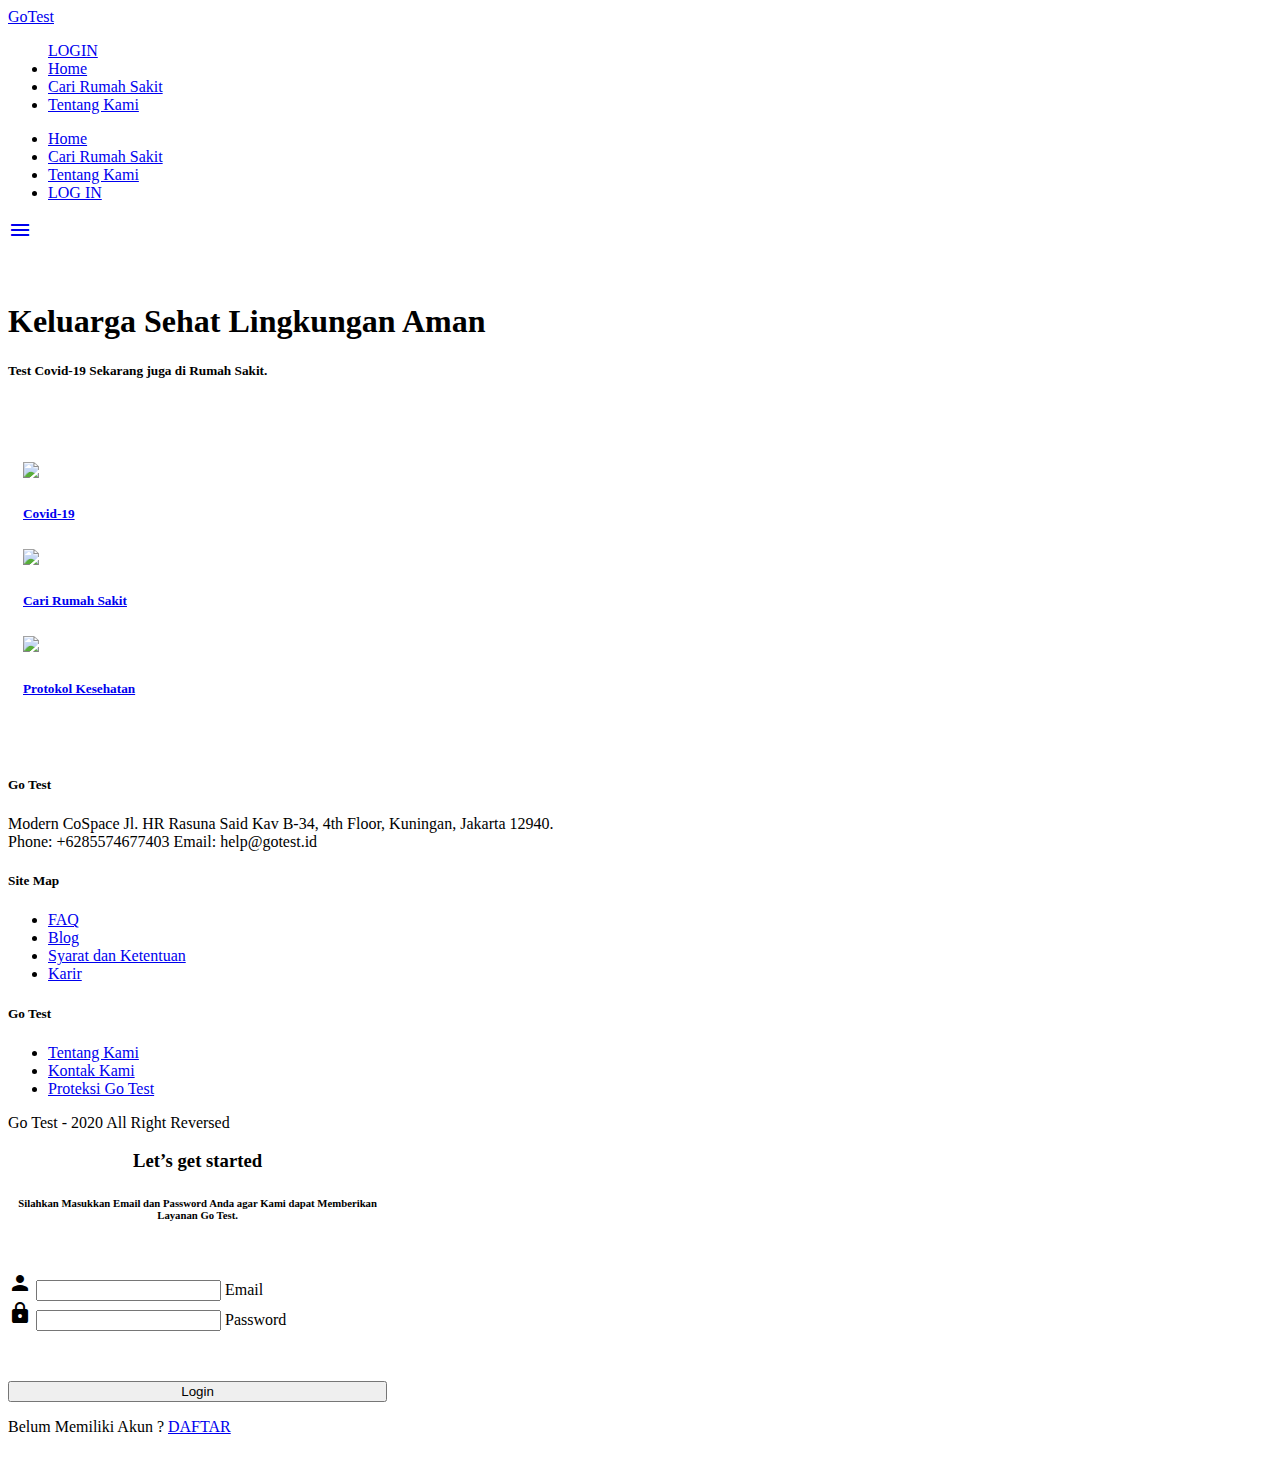
==== index.html @ 2428bffd "update login and reg" ====
<!DOCTYPE html>
<html lang="en">

<head>
  <meta http-equiv="Content-Type" content="text/html; charset=UTF-8" />
  <meta name="viewport" content="width=device-width, initial-scale=1, maximum-scale=1.0" />
  <title>GoTest - Akurat, Aman dan Bahagia</title>

  <!-- CSS  -->
  <link href="https://fonts.googleapis.com/icon?family=Material+Icons" rel="stylesheet" />
  <link href="css/materialize.css" type="text/css" rel="stylesheet" media="screen,projection" />
  <link href="./css/style.css" type="text/css" rel="stylesheet" media="screen,projection" />
</head>

<body>
  <nav class="light-blue lighten-1" role="navigation">
    <div class="nav-wrapper container">
      <a id="logo-container" href="#" class="brand-logo">GoTest</a>
      <ul class="right hide-on-med-and-down">
        <a class="waves-effect waves-light pink darken-1 btn-small button-border modal-trigger" href="#modal1">LOGIN</a>

        <!-- <a class="waves-effect waves-light pink darken-1 btn-small button-border"  href="./pages/auth/login.html">Login</a> -->
        <li><a href="./index.html">Home</a></li>
        <li><a href="./pages/hospital/detail-hospital.html">Cari Rumah Sakit</a></li>
        <li><a href="./pages/homepage/about.html">Tentang Kami</a></li>

      </ul>

      <ul id="nav-mobile" class="sidenav">
        <li><a href="#">Home</a></li>
        <li><a href="#">Cari Rumah Sakit</a></li>
        <li><a href="#">Tentang Kami</a></li>
        <li><a class="waves-effect waves-light pink darken-1 btn-small button-border modal-trigger" href="#modal1">LOG IN</a></li>
        <!-- <li><a class="waves-effect waves-light pink darken-1 btn-small button-border" href="./pages/auth/login.html">Login</a></li> -->
      </ul>
      <a href="#" data-target="nav-mobile" class="sidenav-trigger"><i class="material-icons">menu</i></a>
    </div>
  </nav>
  <div class="section no-pad-bot" id="index-banner">
    <div class="container">
      <br /><br />
      <h1 class="header center orange-text">
        Keluarga Sehat Lingkungan Aman
      </h1>
      <div class="row center">
        <h5 class="header col s12 light">
          Test Covid-19 Sekarang juga di Rumah Sakit.
        </h5>
      </div>
    </div>
  </div>
<br><br>
  <div class="container">
    <div class="section">
      <!--   Icon Section   -->
      <div class="row">
        <div class="col s12 m4">
          <div class="icon-block">
            <h2 class="center light-blue-text">
              <img class="activator img-act-1 " src="./assets/corona.png">
              <!-- <i class="material-icons">flash_on</i> -->
            </h2>
            <h5 class="center"><a href="http://">Covid-19</a></h5>
          </div>
        </div>

        <div class="col s12 m4">
          <div class="icon-block">
            <h2 class="center light-blue-text">
              <img class="activator img-act-2" src="./assets/undraw_medical_research_qg4d.svg">
            </h2>
            <h5 class="center"><a href="http://">Cari Rumah Sakit</a></h5>
          </div>
        </div>

        <div class="col s12 m4">
          <div class="icon-block">
            <h2 class="center light-blue-text">
              <img class="activator img-act-3" src="./assets/undraw_social_distancing_2g0u.svg">
            </h2>
            <h5 class="center"><a href="http://">Protokol Kesehatan</a></h5>
          </div>
        </div>
      </div>
    </div>
    <br /><br />
  </div>

  <footer class="page-footer teal darken-4">
    <div class="container">
      <div class="row">
        <div class="col l6 s12">
          <h5 class="white-text">Go Test</h5>
          <p class="grey-text text-lighten-4">
           Modern CoSpace Jl. HR Rasuna Said Kav B-34, 4th Floor, Kuningan, Jakarta 12940. <br>
            Phone: 
            +6285574677403
            Email:
            help@gotest.id
          </p>
        </div>
        <div class="col l3 s12">
          <h5 class="white-text">Site Map</h5>
          <ul>
            <li><a class="white-text" href="#!">FAQ</a></li>
            <li><a class="white-text" href="#!">Blog</a></li>
            <li><a class="white-text" href="#!">Syarat dan Ketentuan</a></li>
            <li><a class="white-text" href="#!">Karir</a></li>
          </ul>
        </div>
        <div class="col l3 s12">
          <h5 class="white-text">Go Test</h5>
          <ul>
            <li><a class="white-text" href="#!">Tentang Kami</a></li>
            <li><a class="white-text" href="#!">Kontak Kami</a></li>
            <li><a class="white-text" href="#!">Proteksi Go Test</a></li>
          </ul>
        </div>
      </div>
    </div>
    <div class="footer-copyright">
      <div class="container">
        <div class="white-text"> Go Test - 2020 All Right Reversed</div>
      </div>
    </div>
  </footer>



  <!-- Modal Structure -->
  <div id="modal1" class="modal box-modal">
    <div class="modal-content">
        <!-- isi dari pop up -->
        <div class="center-login">
            <h3 class="blue-text">Let’s get started</h3>
            <h6>Silahkan Masukkan Email dan Password Anda agar Kami dapat Memberikan Layanan Go Test.</h6>    
        </div>
        <form action="#">
            <div class="input-field">
                <i class="material-icons prefix">person</i>
                <input type="email" id="email">
                <label for="email">Email</label>
            </div>
            <div class="input-field">
                <i class="material-icons prefix">lock</i>
                <input type="password" id="pass">
                <label for="pass">Password</label>
            </div>
            <input type="submit" value="Login" class="btn btn-large">
            <p class="center">Belum Memiliki Akun ? <a href="./pages/auth/register.html">DAFTAR</a></p>
        </form>
    </div>
</div>


  <!--  Scripts-->
  <script src="https://code.jquery.com/jquery-2.1.1.min.js"></script>
  <script src="js/materialize.js"></script>
  <script src="js/init.js"></script>



  <script>
    $(document).ready(function () {
        $('.modal').modal({
            // dismissible: true,
            // preventScrolling: false
        });
    })
</script>
</body>

</html>
---- css/style.css ----
/* Custom Stylesheet */
/**
 * Use this file to override Materialize files so you can update
 * the core Materialize files in the future
 *
 * Made By MaterializeCSS.com
 */

.icon-block {
  padding: 0 15px;
}
.icon-block .material-icons {
	font-size: inherit;
}

/* untuk index.html */

.img-act-1 {
  width: 60%;
}
.img-act-2 {
  width: 50%;
}
.img-act-3 {
  width: 40%;
}

/* untuk login page */
.container-login {
  margin-top: 50px;
}

.img-login {
  width: 80%;
  height: 80%;
  margin-top: 30px;
}

/* untuk register.html */
.container-register {
  width: 40%;
}

.reg-title {
  font-size: 30px;
  text-align: center;
  margin-bottom: 70px;
}

.box-modal {
  width: 30%;
  max-height:100%;
  overflow:hidden;
}

.modal{
  max-height:100%;
  overflow:hidden;
 }
 
 input[type="submit"]{
   width: 100%;
   margin-top: 50px;
 }
 .modal-close{
   position: absolute;
   top:10px;
   right:10px;
   padding:0;
   margin:0;
 }

 .center-login {
   text-align: center;
   margin-bottom: 50px;
 }
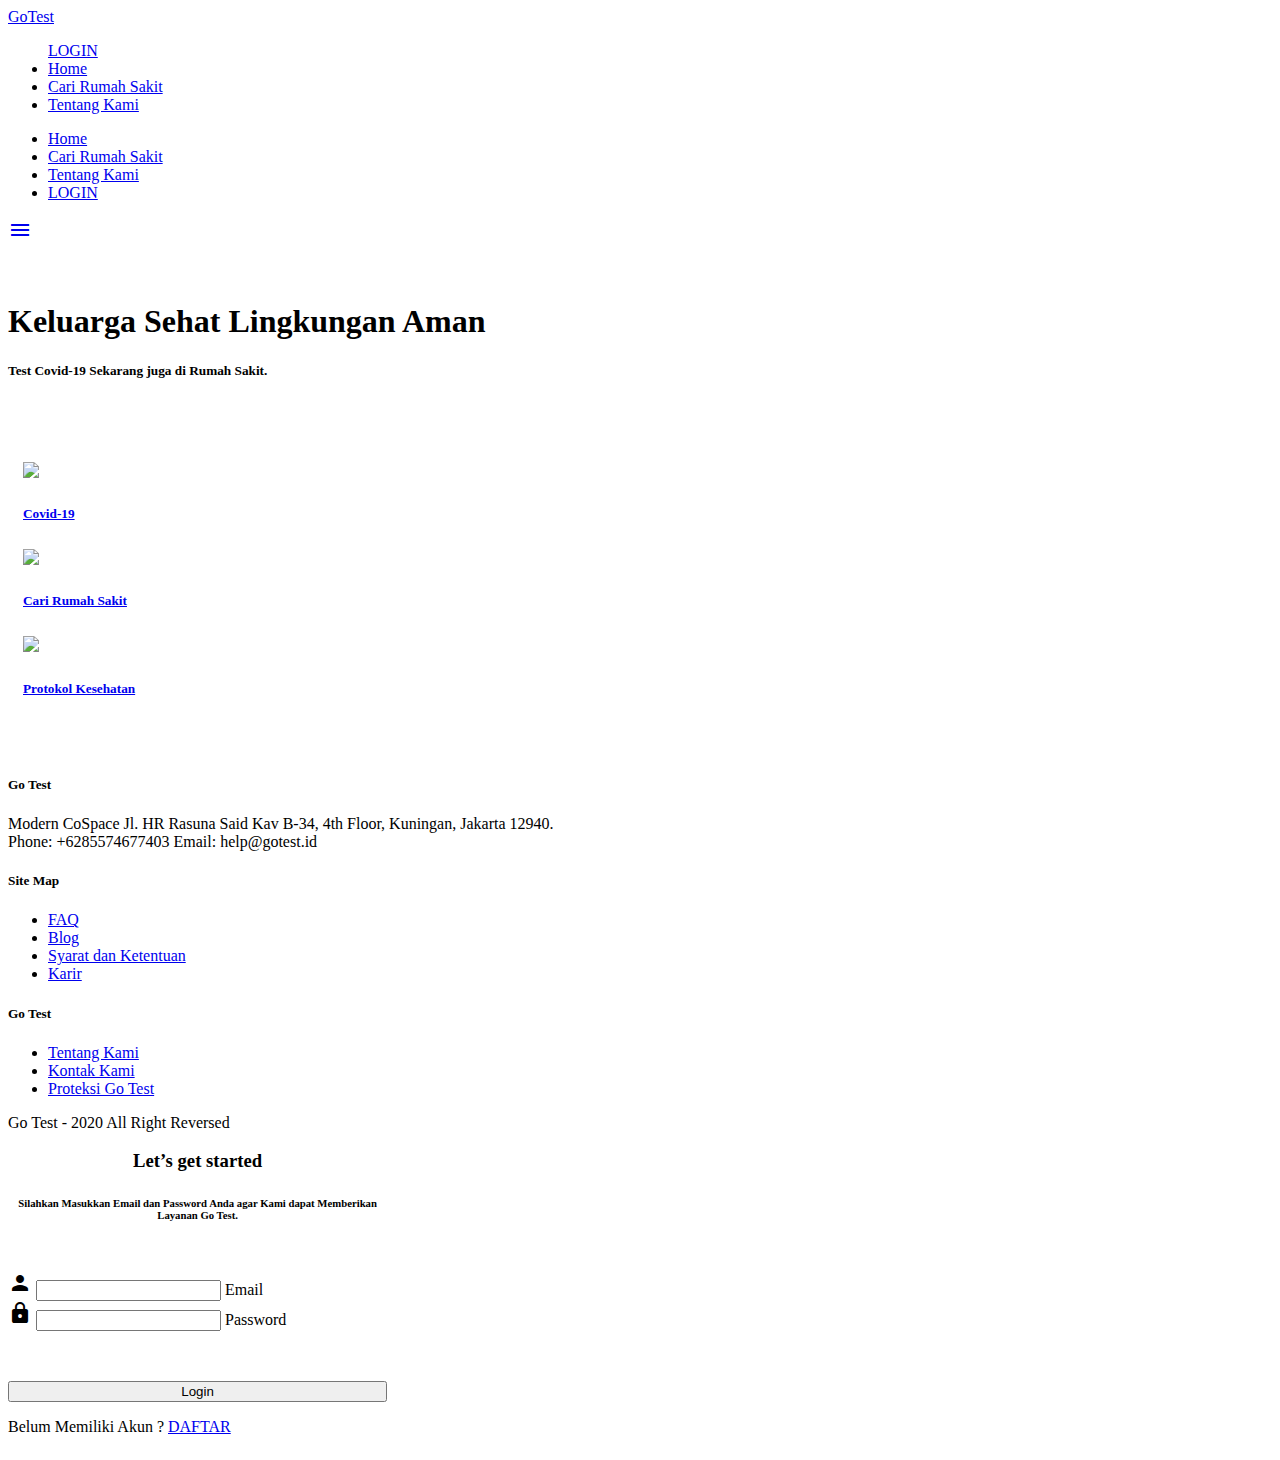
==== commit bfdb667c: "update login" ====
--- a/index.html
+++ b/index.html
@@ -18,19 +18,17 @@
       <a id="logo-container" href="#" class="brand-logo">GoTest</a>
       <ul class="right hide-on-med-and-down">
         <a class="waves-effect waves-light pink darken-1 btn-small button-border modal-trigger" href="#modal1">LOGIN</a>
-
         <!-- <a class="waves-effect waves-light pink darken-1 btn-small button-border"  href="./pages/auth/login.html">Login</a> -->
         <li><a href="./index.html">Home</a></li>
-        <li><a href="./pages/hospital/detail-hospital.html">Cari Rumah Sakit</a></li>
+        <li><a href="./pages/hospital/list-hospital.html">Cari Rumah Sakit</a></li>
         <li><a href="./pages/homepage/about.html">Tentang Kami</a></li>
-
       </ul>
 
       <ul id="nav-mobile" class="sidenav">
-        <li><a href="#">Home</a></li>
+        <li><a class="" href="#">Home</a></li>
         <li><a href="#">Cari Rumah Sakit</a></li>
         <li><a href="#">Tentang Kami</a></li>
-        <li><a class="waves-effect waves-light pink darken-1 btn-small button-border modal-trigger" href="#modal1">LOG IN</a></li>
+        <li><a class="waves-effect waves-light pink darken-1 btn-small button-border" href="./pages/auth/login.html">LOGIN</a></li>
         <!-- <li><a class="waves-effect waves-light pink darken-1 btn-small button-border" href="./pages/auth/login.html">Login</a></li> -->
       </ul>
       <a href="#" data-target="nav-mobile" class="sidenav-trigger"><i class="material-icons">menu</i></a>
--- a/css/style.css
+++ b/css/style.css
@@ -34,6 +34,11 @@
   width: 80%;
   height: 80%;
   margin-top: 30px;
+}
+
+.nav-mob {
+  margin-top: 20px;
+  margin-left: 20px;
 }
 
 /* untuk register.html */
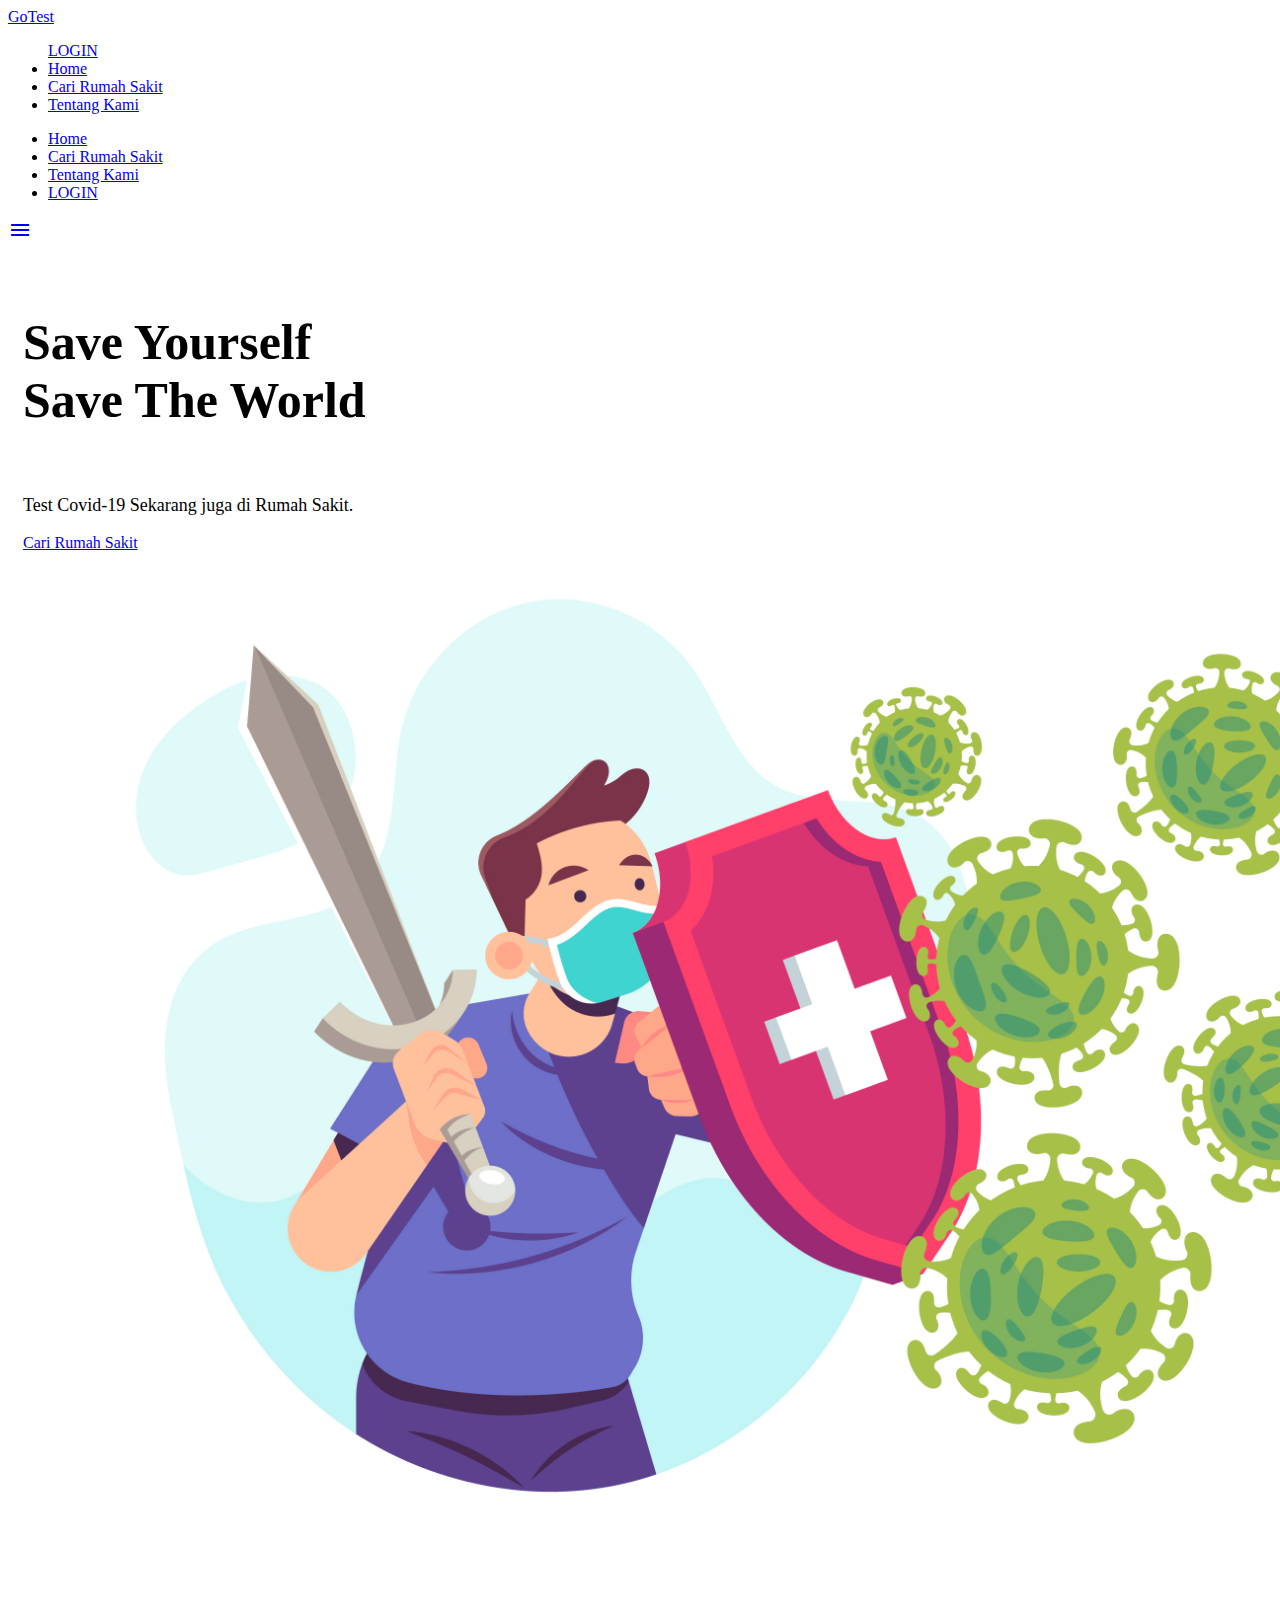
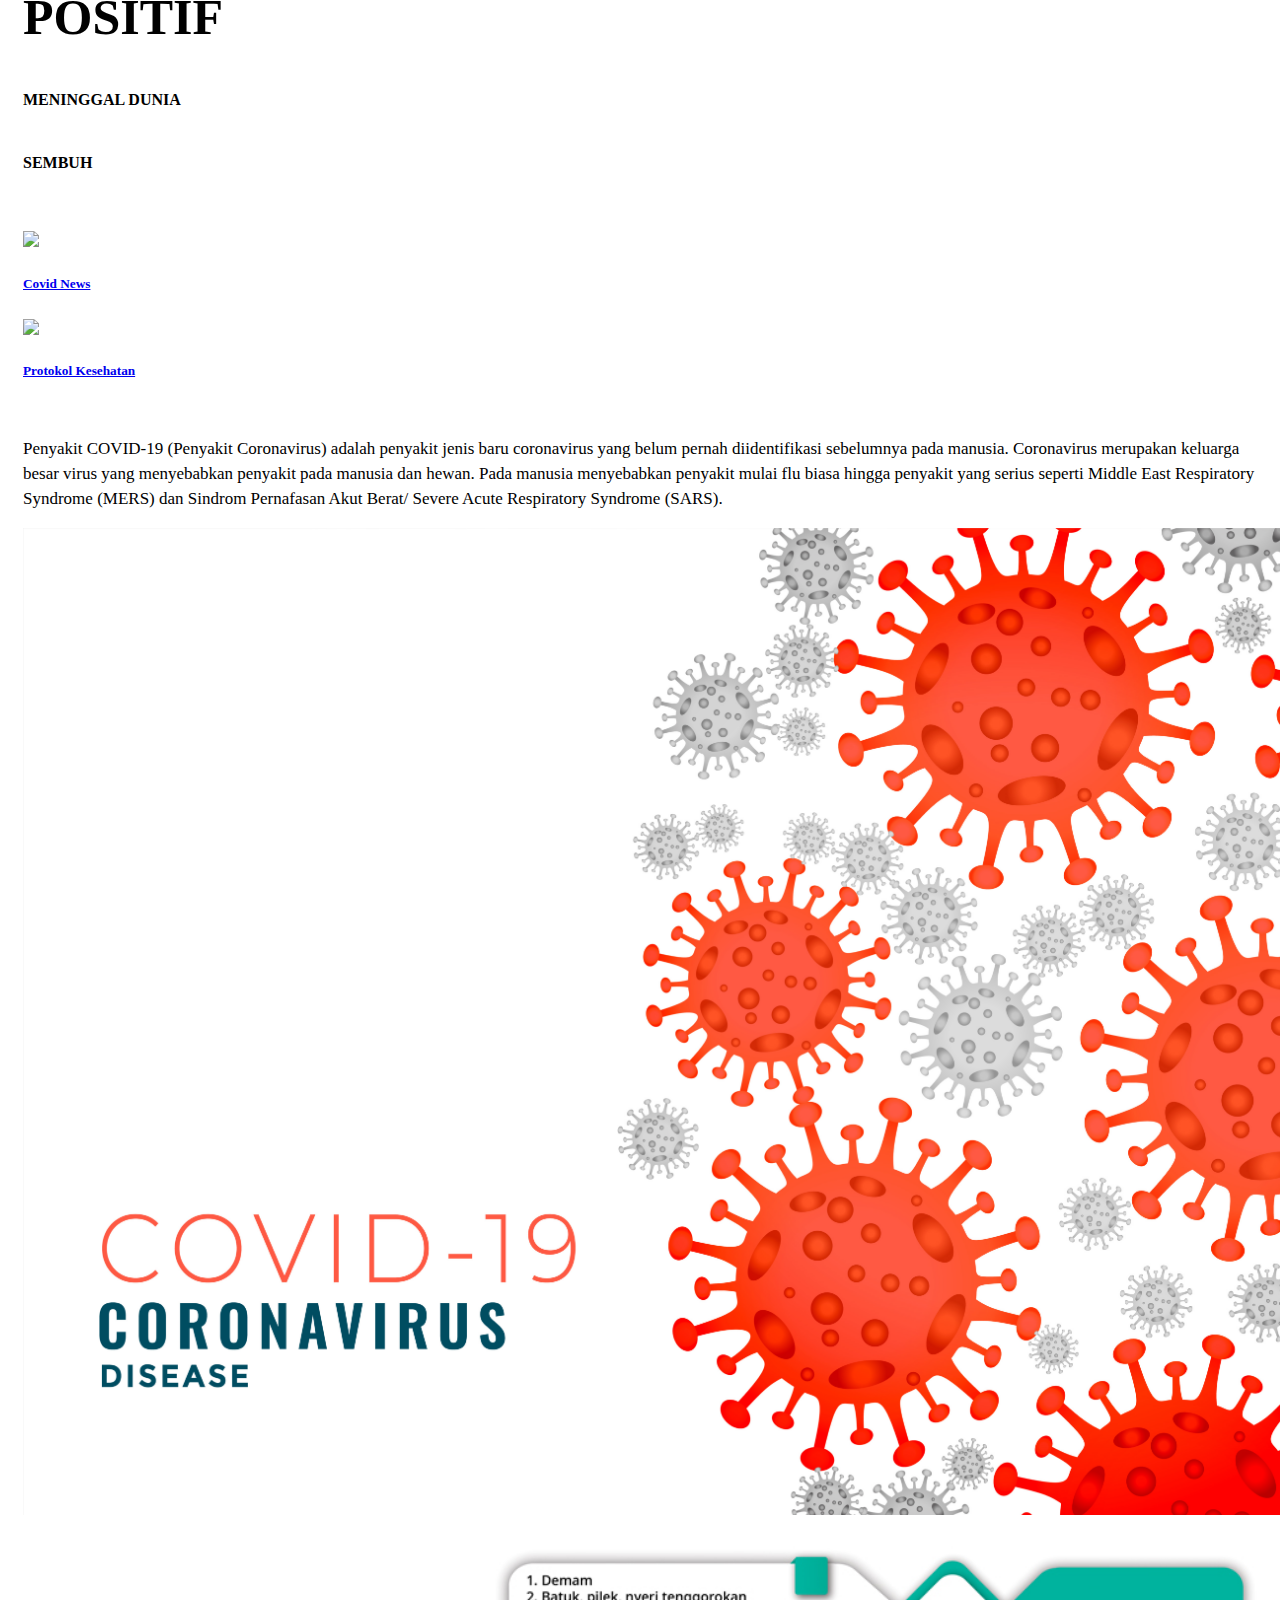
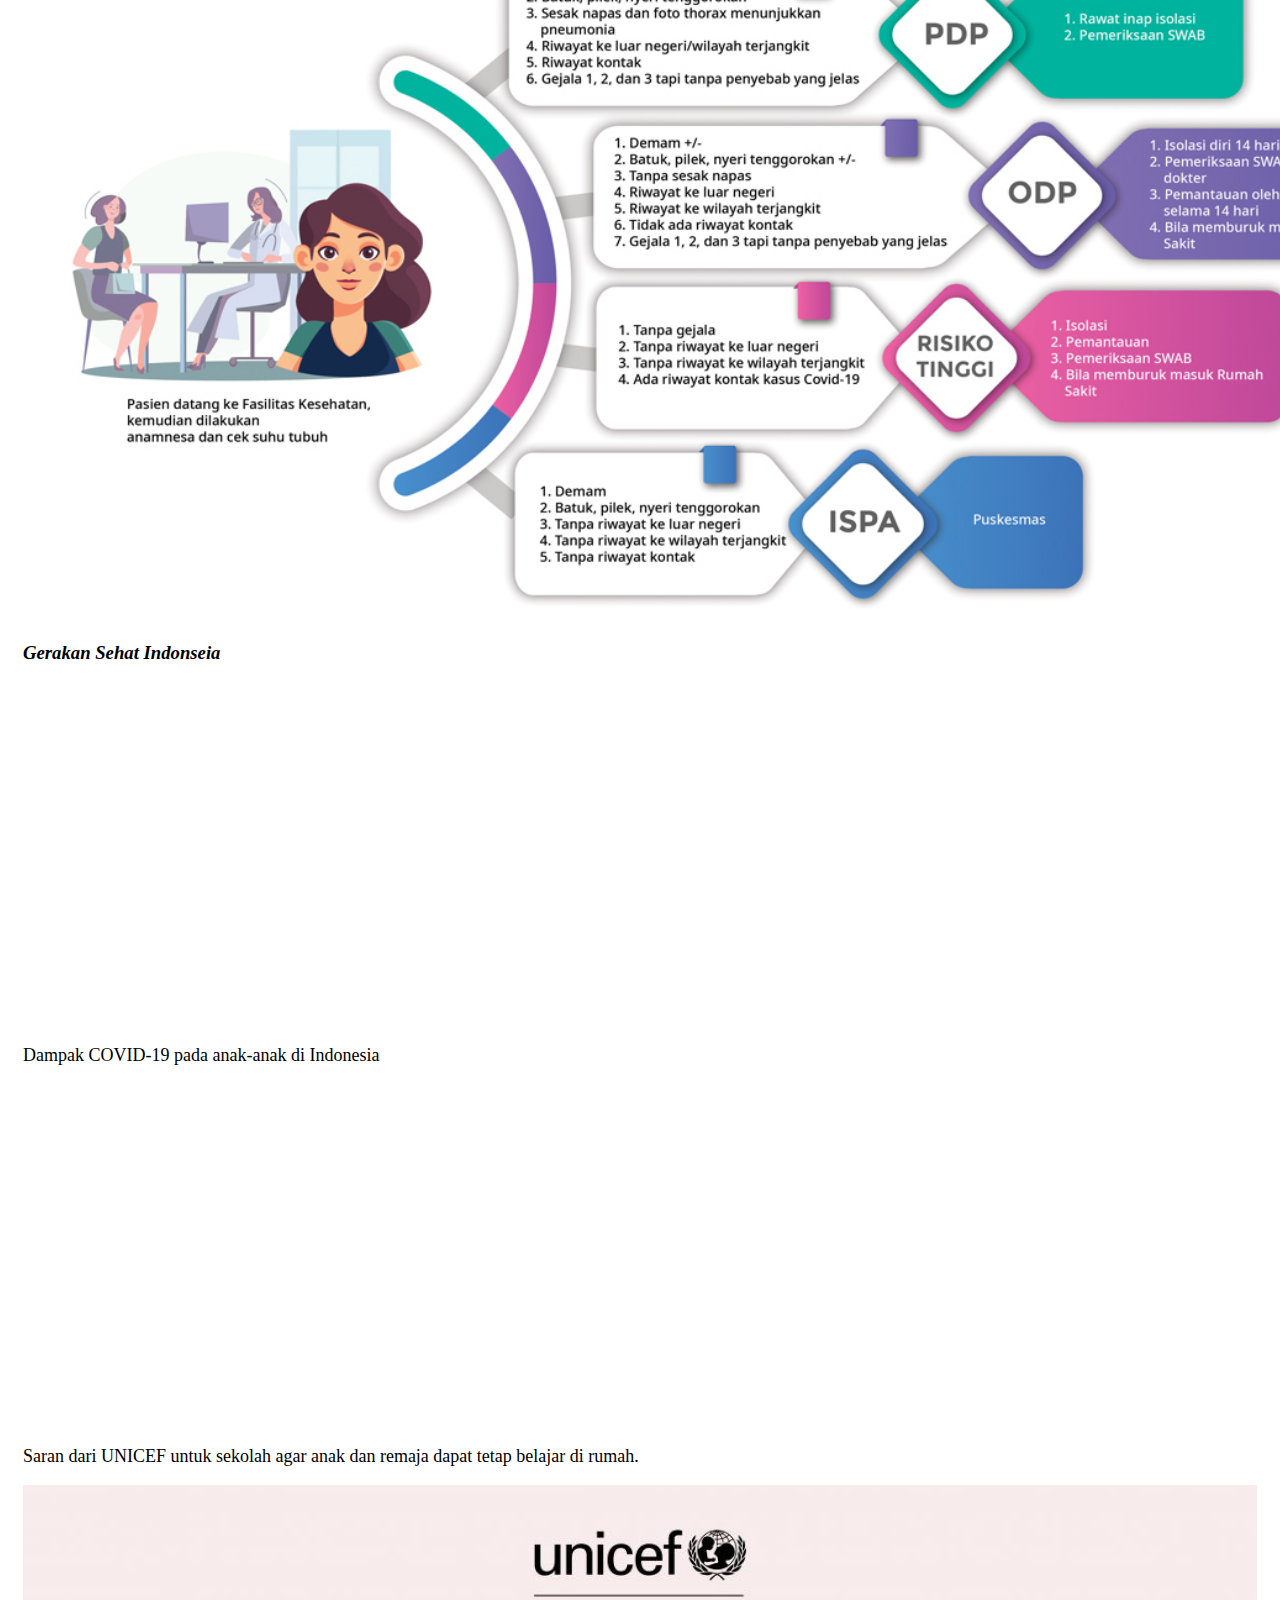
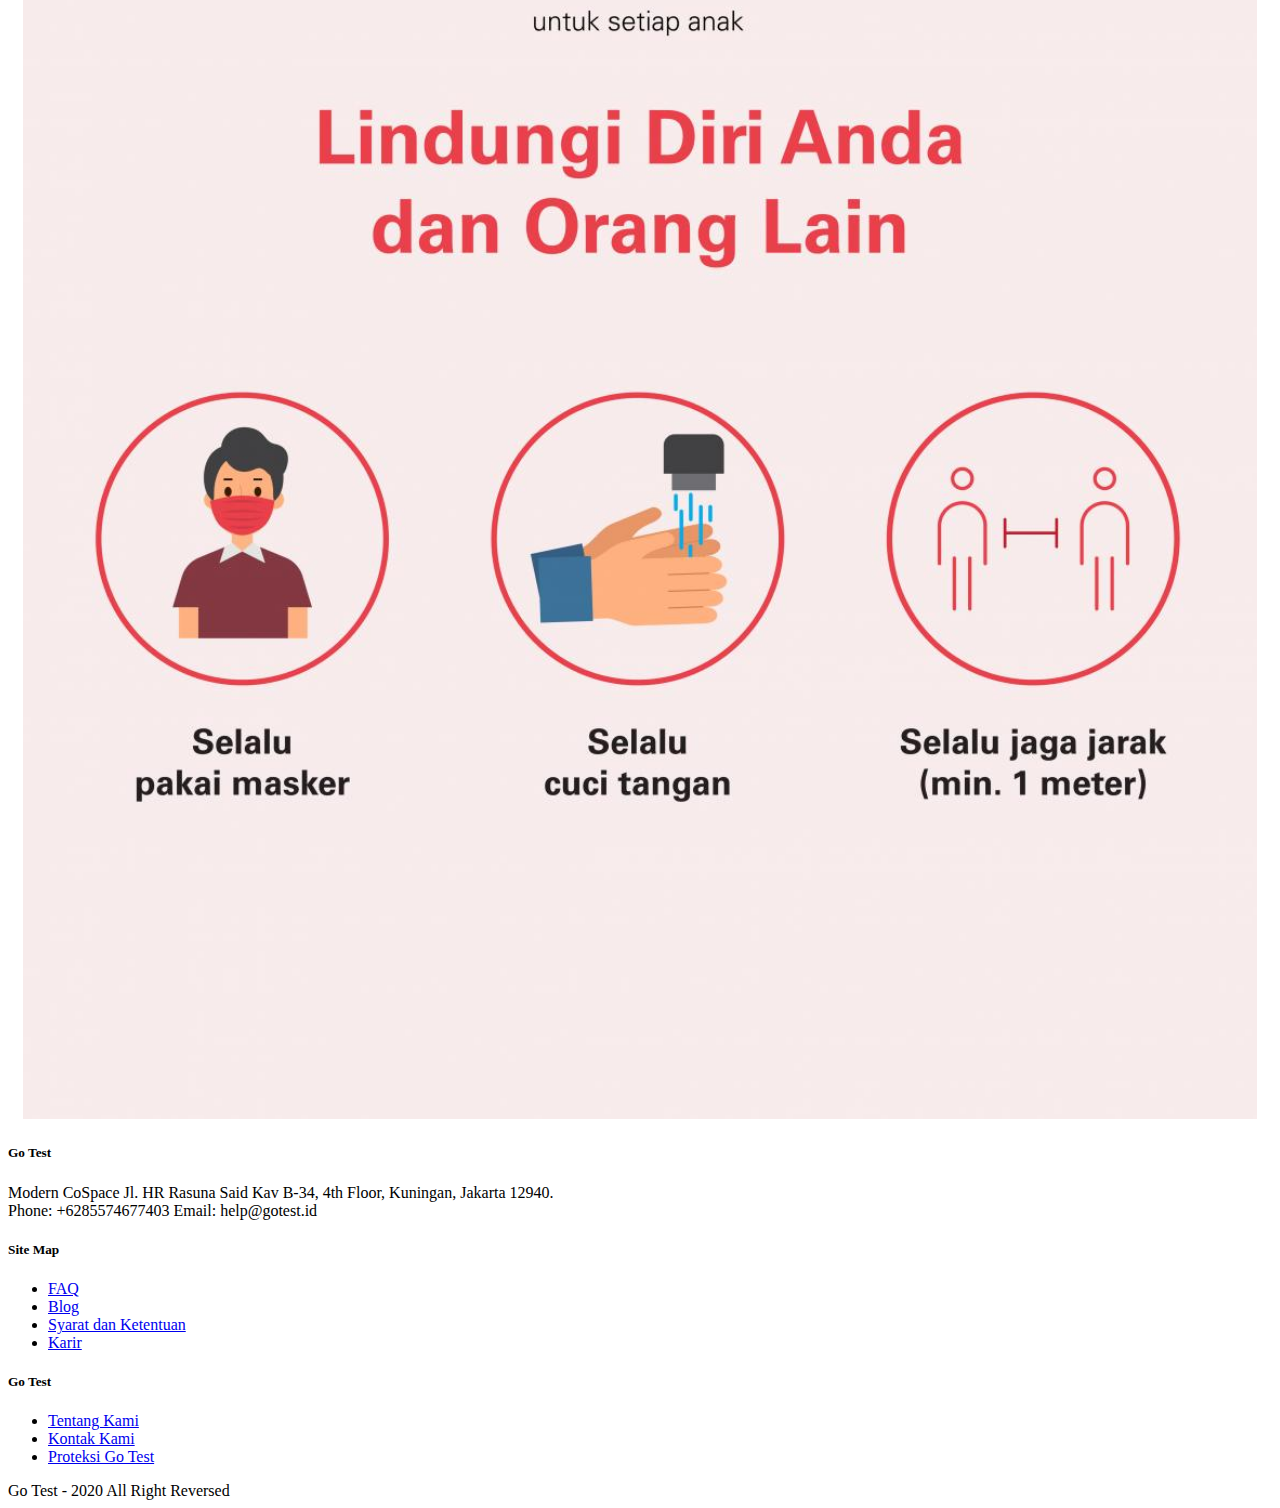
==== commit e2dea034: "update index.html, news, protokol, about" ====
--- a/index.html
+++ b/index.html
@@ -12,77 +12,183 @@
   <link href="./css/style.css" type="text/css" rel="stylesheet" media="screen,projection" />
 </head>
 
-<body>
+<body id="body">
   <nav class="light-blue lighten-1" role="navigation">
     <div class="nav-wrapper container">
       <a id="logo-container" href="#" class="brand-logo">GoTest</a>
       <ul class="right hide-on-med-and-down">
-        <a class="waves-effect waves-light pink darken-1 btn-small button-border modal-trigger" href="#modal1">LOGIN</a>
+        <a id="login-nav" class="waves-effect waves-light pink darken-1 btn-small button-border modal-trigger"
+          href="./pages/auth/login.html">LOGIN</a>
         <!-- <a class="waves-effect waves-light pink darken-1 btn-small button-border"  href="./pages/auth/login.html">Login</a> -->
         <li><a href="./index.html">Home</a></li>
         <li><a href="./pages/hospital/list-hospital.html">Cari Rumah Sakit</a></li>
-        <li><a href="./pages/homepage/about.html">Tentang Kami</a></li>
+        <li id="about"><a href="./pages/homepage/about.html">Tentang Kami</a></li>
       </ul>
 
       <ul id="nav-mobile" class="sidenav">
-        <li><a class="" href="#">Home</a></li>
-        <li><a href="#">Cari Rumah Sakit</a></li>
-        <li><a href="#">Tentang Kami</a></li>
-        <li><a class="waves-effect waves-light pink darken-1 btn-small button-border" href="./pages/auth/login.html">LOGIN</a></li>
+        <li><a href="./index.html">Home</a></li>
+        <li><a href="./pages/hospital/list-hospital.html">Cari Rumah Sakit</a></li>
+        <li id="about-mob"><a href="./pages/homepage/about.html">Tentang Kami</a></li>
+        <li><a id="login-nav-mob" class="waves-effect waves-light pink darken-1 btn-small button-border modal-trigger"
+            href="./pages/auth/login.html">LOGIN</a>
+        </li>
         <!-- <li><a class="waves-effect waves-light pink darken-1 btn-small button-border" href="./pages/auth/login.html">Login</a></li> -->
       </ul>
       <a href="#" data-target="nav-mobile" class="sidenav-trigger"><i class="material-icons">menu</i></a>
     </div>
   </nav>
+  <!--  -->
   <div class="section no-pad-bot" id="index-banner">
     <div class="container">
-      <br /><br />
-      <h1 class="header center orange-text">
-        Keluarga Sehat Lingkungan Aman
-      </h1>
-      <div class="row center">
-        <h5 class="header col s12 light">
-          Test Covid-19 Sekarang juga di Rumah Sakit.
-        </h5>
-      </div>
-    </div>
-  </div>
-<br><br>
+      <div class="row">
+        <div class="col s12 m6">
+          <div class="icon-block">
+            <h4>Save Yourself <br> Save The World</h4>
+            <p>Test Covid-19 Sekarang juga di Rumah Sakit.</p>
+            <a class="waves-effect light-blue btn" href="./pages/hospital/list-hospital.html">Cari Rumah Sakit</a>
+          </div>
+        </div>
+        <div class="col s12 m6">
+          <div class="icon-block">
+            <img class="img-act-4" src="./assets/banner.jpg" alt="" srcset="">
+          </div>
+        </div>
+      </div>
+    </div>
+  </div>
+
+  <!--  -->
+  <!-- TOTAL KASUS  -->
+  <div class="section no-pad-bot" id="index-banner">
+    <div class="container">
+      <div class="row">
+        <div class="col s12 m4">
+          <div class="icon-block">
+            <div class="center">
+              <h5 class="orange-text darken-1" id="confirm"></h5>
+              <p class="orange-text darken-1"> POSITIF</p>
+            </div>
+          </div>
+        </div>
+
+        <div class="col s12 m4">
+          <div class="icon-block">
+            <div class="center">
+              <h5 class="red-text" id="death"></h5>
+              <p class="red-text"> MENINGGAL DUNIA</p>
+            </div>
+          </div>
+        </div>
+        <div class="col s12 m4">
+          <div class="icon-block">
+            <div class="center">
+              <h5 class="green-text" id="recorve"></h5>
+              <p class="green-text"> SEMBUH</p>
+            </div>
+          </div>
+        </div>
+      </div>
+    </div>
+  </div>
+  <!--  -->
+  <br>
   <div class="container">
     <div class="section">
       <!--   Icon Section   -->
       <div class="row">
-        <div class="col s12 m4">
+        <div class="col s12 m6">
           <div class="icon-block">
             <h2 class="center light-blue-text">
               <img class="activator img-act-1 " src="./assets/corona.png">
               <!-- <i class="material-icons">flash_on</i> -->
             </h2>
-            <h5 class="center"><a href="http://">Covid-19</a></h5>
-          </div>
-        </div>
-
-        <div class="col s12 m4">
-          <div class="icon-block">
-            <h2 class="center light-blue-text">
-              <img class="activator img-act-2" src="./assets/undraw_medical_research_qg4d.svg">
-            </h2>
-            <h5 class="center"><a href="http://">Cari Rumah Sakit</a></h5>
-          </div>
-        </div>
-
-        <div class="col s12 m4">
+            <h5 class="center"><a href="./pages/homepage/news.html">Covid News</a></h5>
+          </div>
+        </div>
+
+        <div class="col s12 m6">
           <div class="icon-block">
             <h2 class="center light-blue-text">
               <img class="activator img-act-3" src="./assets/undraw_social_distancing_2g0u.svg">
             </h2>
-            <h5 class="center"><a href="http://">Protokol Kesehatan</a></h5>
-          </div>
-        </div>
-      </div>
-    </div>
-    <br /><br />
-  </div>
+            <h5 class="center"><a href="./pages/homepage/protokol.html">Protokol Kesehatan</a></h5>
+          </div>
+        </div>
+      </div>
+    </div>
+    <br />
+  </div>
+  <!--  -->
+  <div class="container">
+    <div class="section">
+      <!--   Icon Section   -->
+      <div class="row">
+        <div class="col s12 m6">
+          <div class="icon-block">
+            <p class="text-info">
+              Penyakit COVID-19 (Penyakit Coronavirus) adalah penyakit jenis baru coronavirus yang belum pernah
+              diidentifikasi sebelumnya pada manusia. Coronavirus merupakan keluarga besar virus yang menyebabkan
+              penyakit pada manusia dan hewan. Pada manusia menyebabkan penyakit mulai flu biasa hingga penyakit yang
+              serius seperti Middle East Respiratory Syndrome (MERS) dan Sindrom Pernafasan Akut Berat/ Severe Acute
+              Respiratory Syndrome (SARS).
+            </p>
+          </div>
+        </div>
+
+        <div class="col s12 m6">
+          <div class="icon-block">
+            <img class="img-act-4" src="./assets/covid.jpg" alt="" srcset="">
+          </div>
+        </div>
+      </div>
+    </div>
+    <br />
+  </div>
+  <!--  -->
+
+  <div class="section">
+    <div class="container">
+      <div class="icon-block center">
+        <img class="alur" src="./assets/alur-periksa-covid-19.jpg" alt="" srcset="">
+      </div>
+    </div>
+  </div>
+
+  <div class="section">
+    <div class="container">
+      <div class="icon-block center">
+        <h3><em>Gerakan Sehat Indonseia</em></h3>
+      </div>
+      <div class="row">
+        <div class="col s12 m6">
+          <div class="icon-block">
+            <iframe width="420" height="340" src="https://www.youtube.com/embed/Vtc-Yml9hRM" frameborder="0"></iframe>
+            <p>Dampak COVID-19 pada anak-anak di Indonesia</p>
+          </div>
+        </div>
+        <div class="col s12 m6">
+          <div class="icon-block">
+            <iframe width="420" height="340" src="https://www.youtube.com/embed/9ahSHnJThUo" frameborder="0"></iframe>
+            <p>Saran dari UNICEF untuk sekolah agar anak dan remaja dapat tetap belajar di rumah.</p>
+          </div>
+        </div>
+      </div>
+    </div>
+  </div>
+  </div>
+
+  <!--  -->
+  <div class="section">
+    <div class="container">
+      <div class="icon-block center">
+        <img class="unicef" src="./assets/Adaptasi Kebiasaan Baru_Single image-01_0.jpg" alt="" srcset="">
+      </div>
+    </div>
+  </div>
+  </div>
+  </div>
+
+
 
   <footer class="page-footer teal darken-4">
     <div class="container">
@@ -90,8 +196,8 @@
         <div class="col l6 s12">
           <h5 class="white-text">Go Test</h5>
           <p class="grey-text text-lighten-4">
-           Modern CoSpace Jl. HR Rasuna Said Kav B-34, 4th Floor, Kuningan, Jakarta 12940. <br>
-            Phone: 
+            Modern CoSpace Jl. HR Rasuna Said Kav B-34, 4th Floor, Kuningan, Jakarta 12940. <br>
+            Phone:
             +6285574677403
             Email:
             help@gotest.id
@@ -121,51 +227,45 @@
         <div class="white-text"> Go Test - 2020 All Right Reversed</div>
       </div>
     </div>
+
   </footer>
-
-
-
-  <!-- Modal Structure -->
-  <div id="modal1" class="modal box-modal">
-    <div class="modal-content">
-        <!-- isi dari pop up -->
-        <div class="center-login">
-            <h3 class="blue-text">Let’s get started</h3>
-            <h6>Silahkan Masukkan Email dan Password Anda agar Kami dapat Memberikan Layanan Go Test.</h6>    
-        </div>
-        <form action="#">
-            <div class="input-field">
-                <i class="material-icons prefix">person</i>
-                <input type="email" id="email">
-                <label for="email">Email</label>
-            </div>
-            <div class="input-field">
-                <i class="material-icons prefix">lock</i>
-                <input type="password" id="pass">
-                <label for="pass">Password</label>
-            </div>
-            <input type="submit" value="Login" class="btn btn-large">
-            <p class="center">Belum Memiliki Akun ? <a href="./pages/auth/register.html">DAFTAR</a></p>
-        </form>
-    </div>
-</div>
 
 
   <!--  Scripts-->
   <script src="https://code.jquery.com/jquery-2.1.1.min.js"></script>
   <script src="js/materialize.js"></script>
   <script src="js/init.js"></script>
-
-
+  <script src="./js/api/login.js"></script>
+  <script src="./js/app.js"></script>
 
   <script>
-    $(document).ready(function () {
-        $('.modal').modal({
-            // dismissible: true,
-            // preventScrolling: false
-        });
-    })
-</script>
+    fetch("https://covid19.mathdro.id/api")
+      .then(function (response) {
+        return response.json();
+      })
+      .then(function (data) {
+        getData(data);
+      })
+      .catch((err) => {
+        console.log("eror : " + err);
+      });
+
+    function getData(data) {
+      const divConfirm = document.getElementById('confirm');
+      divConfirm.innerHTML = `
+          ${data.confirmed.value}
+        `;
+      const divDeath = document.getElementById('death');
+      divDeath.innerHTML = `
+        ${data.deaths.value}
+        `;
+      const divRecorve = document.getElementById('recorve');
+      divRecorve.innerHTML = `
+        ${data.recovered.value}
+        `;
+    }
+  </script>
+
 </body>
 
 </html>--- a/css/style.css
+++ b/css/style.css
@@ -25,6 +25,44 @@
   width: 40%;
 }
 
+.orange-text {
+  font-size: 50px;
+}
+
+.img-act-4 {
+  width: 120%;
+}
+
+.icon-block > h4 {
+  font-family: 'Ubuntu';
+  font-size: 50px;
+}
+.icon-block > p{
+  font-size: 18px;
+}
+
+.center > h5 {
+  font-size: 30px;
+}
+
+.center > p {
+  font-weight: bold;
+  margin-top: -5px;
+}
+
+p.text-info {
+  font-size: 17px;
+  line-height: 25px;
+}
+
+img.alur {
+  width: 120%;
+}
+
+img.unicef {
+  width: 100%;
+}
+
 /* untuk login page */
 .container-login {
   margin-top: 50px;
@@ -44,6 +82,7 @@
 /* untuk register.html */
 .container-register {
   width: 40%;
+  height: 1000px;
 }
 
 .reg-title {
@@ -78,4 +117,79 @@
  .center-login {
    text-align: center;
    margin-bottom: 50px;
- }+ }
+
+/* di mobile */
+@media(max-width: 1000px) {
+  .box-modal-mob {
+    width: 70%;
+  }
+}
+
+ /* untuk halaman news.html */
+ .card-api {
+   height: 270px;
+ }
+ .img-act-card {
+   width: 50%;
+ }
+
+ /* untuk protokol.html */
+img.protokol {
+  width: 100%;
+}
+
+/* untuk about.html */
+img.icon-about {
+  width: 100%;
+  border-radius: 50%;
+}
+
+h3.text-about {
+  font-size: 25px;
+}
+p.text-about {
+  font-size: 17px;
+}
+
+ /* untk profile-user.html */
+ .row-profile > img {
+   width: 100%;
+
+ } 
+ .img-profile {
+  text-align: center;
+  margin-top: 50px; 
+  margin-right: 10px;
+}
+.img-profile > img {
+ border-radius: 100%;
+ height: 200px;
+ width: 200px;
+ 
+}
+ @media(max-width: 1000px) {
+  .row-profile {
+    width: 100%;
+  } 
+
+  .card-user {
+    margin-left: 20%;
+  }
+
+  .img-profile {
+    text-align: center;
+    margin-top: 50px; 
+    margin-right: 10px;
+  }
+
+  .img-profile > img {
+    border-radius: 100%;
+    height: 80%;
+    width: 80%;
+   }
+
+   .card-api {
+     height: 320px;
+   }
+}
